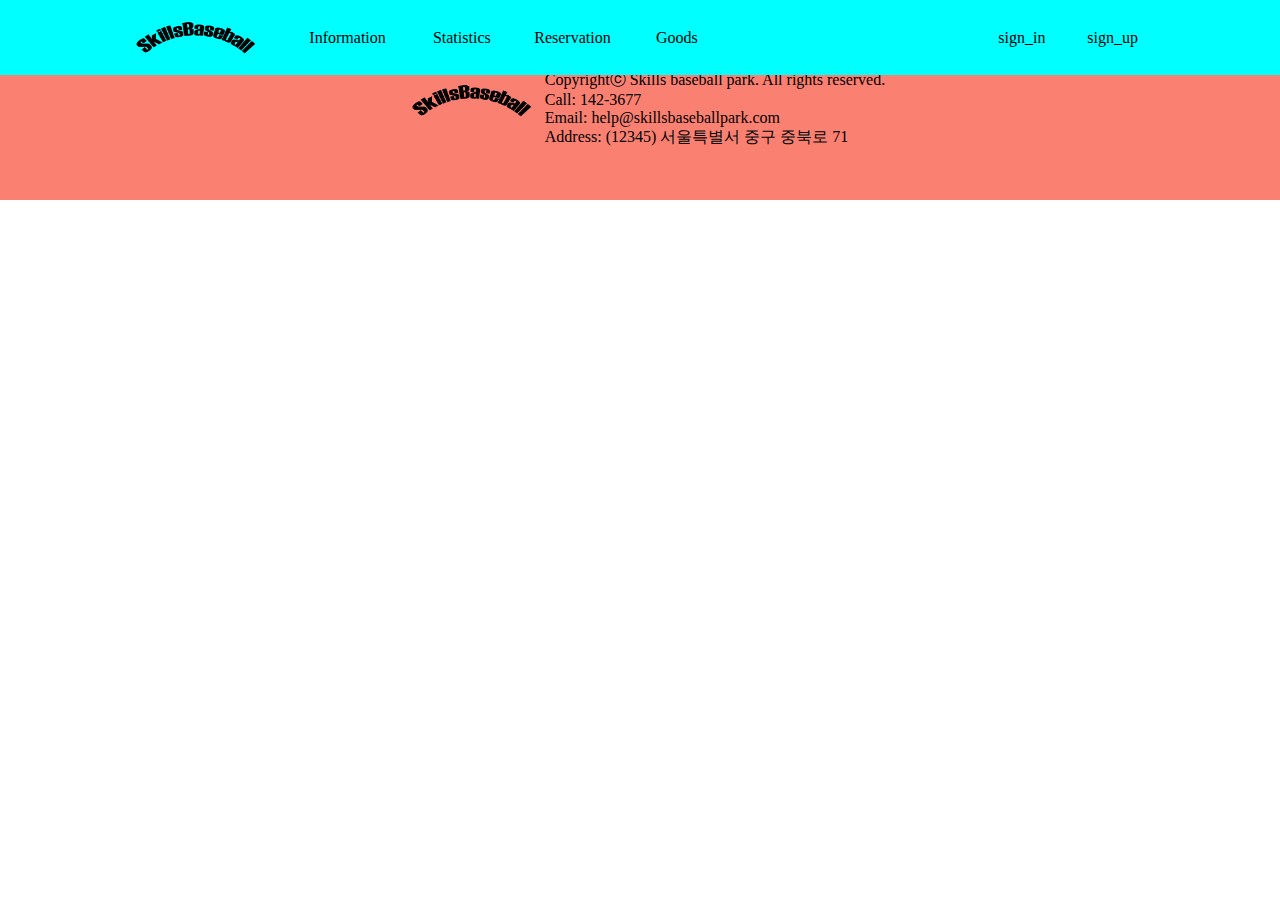
==== index.html @ df0cff14 "헤더, 푸터" ====
<!DOCTYPE html>
<html lang="ko">

<head>
    <meta charset="UTF-8">
    <meta name="viewport" content="width=device-width, initial-scale=1.0">
    <title>Skillsbaseball</title>
    <link rel="stylesheet" href="./style.css">
</head>

<body>
    <header>
        <div>
            <img class="logo" src="./logo.png" alt="">
            <ul>
                <li><a title="Information" href="#">Information</a></li>
                <li><a title="Statistics" href="#">Statistics</a></li>
                <li><a title="Reservation" href="#">Reservation</a></li>
                <li><a title="Goods" href="#">Goods</a></li>
            </ul>
        </div>
        <ul class="sing">
            <li><a title="sign_in" href="#">sign_in</a></li>
            <li><a title="sign_up" href="#">sign_up</a></li>
        </ul>
    </header>
    <main>
        
    </main>
    <footer>
        <img class="logo" src="./logo.png" alt="">
        <p>
            [Copyright]<br>
            Copyrightⓒ Skills baseball park. All rights reserved.<br>
            Call: 142-3677<br>
            Email: help@skillsbaseballpark.com<br>
            Address: (12345) 서울특별서 중구 중북로 71<br>
        </p>
    </footer>
</body>

</html>
---- style.css ----
/* 공통 영역 시작 */
* {
    margin: 0px;
    padding: 0px;
}

li {
    list-style: none;
}

a {
    text-decoration: none;
}
/* 공통 영역 끝 */

/* 헤더 영역 시작 */
header {
    width: 100%;
    height: 75px;
    background-color: aqua;
    display: flex;
    align-items: center;
    position: fixed;
    justify-content: space-around;
}

header div {
    display: flex;
    align-items: center;
}

.logo {
    width: 150px;
    height: 75px;
}

header ul {
    display: flex;
    margin-left: 20px;
}

header ul li {
    margin-right: 20px;
    margin-left: 20px;
}

header ul li a {
    color: black;
}

header ul li a:hover {
    font-weight: 900;
}

header ul li a::after {
    content: attr(title);
    display: block;
    height: 0px;
    visibility: hidden;
    font-weight: 900;
}
/* 헤더 영역 끝 */

/* 푸터 영역 시작 */
footer {
    width: 100%;
    height: 200px;
    background-color: salmon;
    display: flex;
    align-items: center;
    justify-content: center;
}
/* 푸터 영역 끝 */
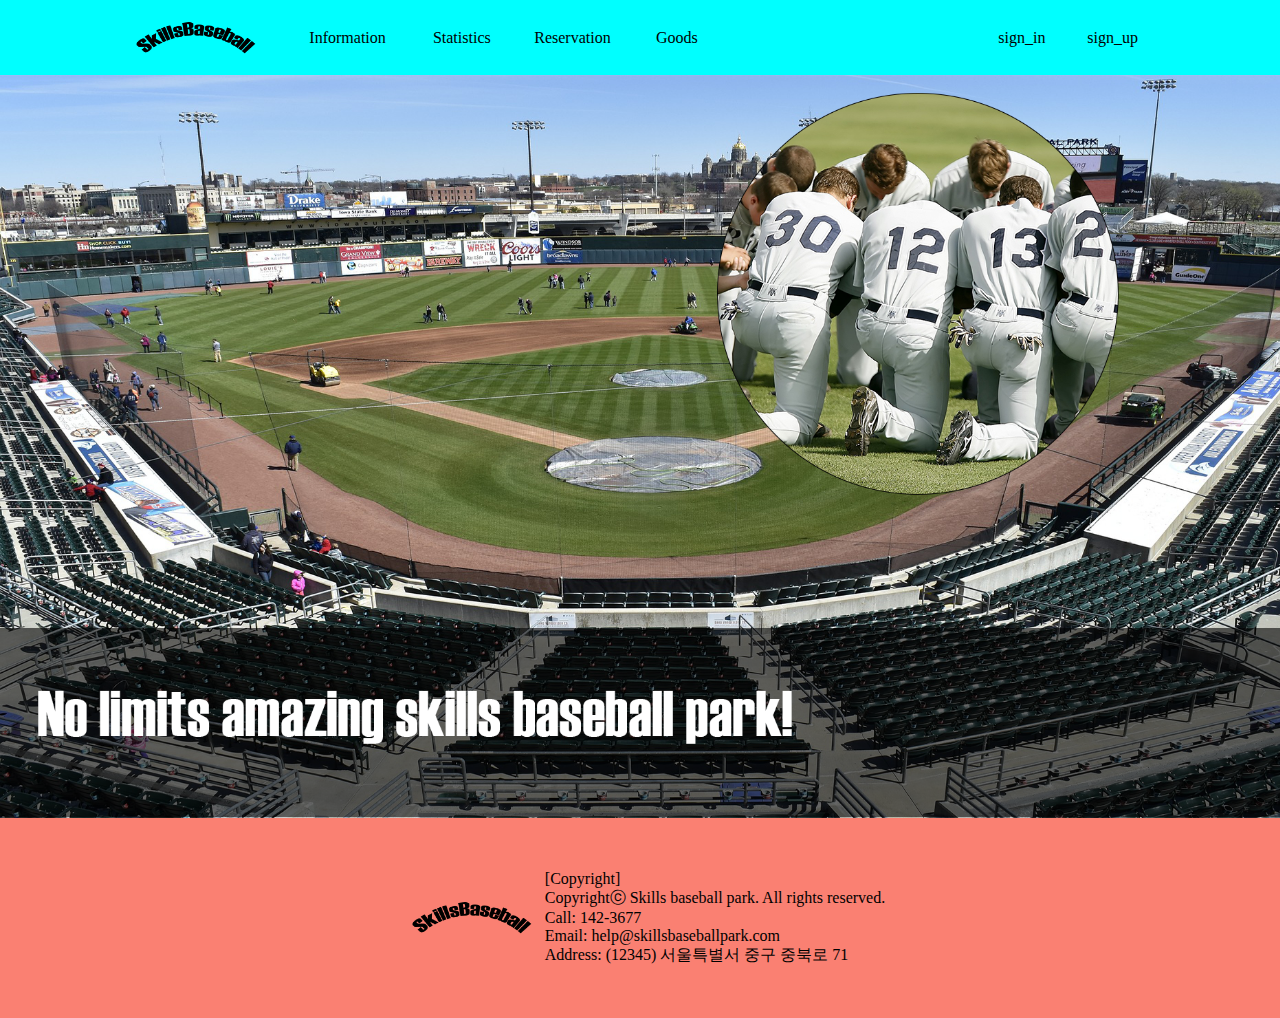
==== commit 1bf50ad0: "슬라이드 영역역" ====
--- a/index.html
+++ b/index.html
@@ -24,8 +24,15 @@
             <li><a title="sign_up" href="#">sign_up</a></li>
         </ul>
     </header>
-    <main>
-        
+    <main id="container">
+        <div class="slider">
+            <div id="carousel">
+                <img src="./img/slide1.png" alt="">
+                <img src="./img/slide2.png" alt="">
+                <img src="./img/slide3.png" alt="">
+                <img src="./img/slide4.png" alt="">
+            </div>
+        </div>
     </main>
     <footer>
         <img class="logo" src="./logo.png" alt="">
--- a/style.css
+++ b/style.css
@@ -11,6 +11,7 @@
 a {
     text-decoration: none;
 }
+
 /* 공통 영역 끝 */
 
 /* 헤더 영역 시작 */
@@ -22,6 +23,7 @@
     align-items: center;
     position: fixed;
     justify-content: space-around;
+    z-index: 1;
 }
 
 header div {
@@ -59,7 +61,65 @@
     visibility: hidden;
     font-weight: 900;
 }
+
 /* 헤더 영역 끝 */
+
+/* 메인 영역 시작 */
+#container {
+    width: 1320px;
+    height: 100%;
+    background-color: aquamarine;
+    margin: 0 auto;
+}
+
+#carousel {
+    display: flex;
+}
+
+#carousel img {
+    width: 100%;
+}
+
+.slider {
+    overflow: hidden;
+    padding-top: 75px;
+}
+
+#carousel {
+    animation-name: SlideAnimation;
+    animation: SlideAnimation 8.5s linear infinite;
+}
+
+@keyframes SlideAnimation {
+
+    0%,
+    20% {
+        transform: translateX(0);
+    }
+
+    22%,
+    42% {
+        transform: translateX(-1320px);
+    }
+
+    44%,
+    64% {
+        transform: translateX(-2640px);
+    }
+
+    66%,
+    86% {
+        transform: translateX(-3960px);
+    }
+
+    88%,
+    100% {
+        transform: translateX(-0px);
+    }
+}
+
+
+/* 메인 영역 끝 */
 
 /* 푸터 영역 시작 */
 footer {
@@ -70,4 +130,5 @@
     align-items: center;
     justify-content: center;
 }
-/* 푸터 영역 끝 */
+
+/* 푸터 영역 끝 */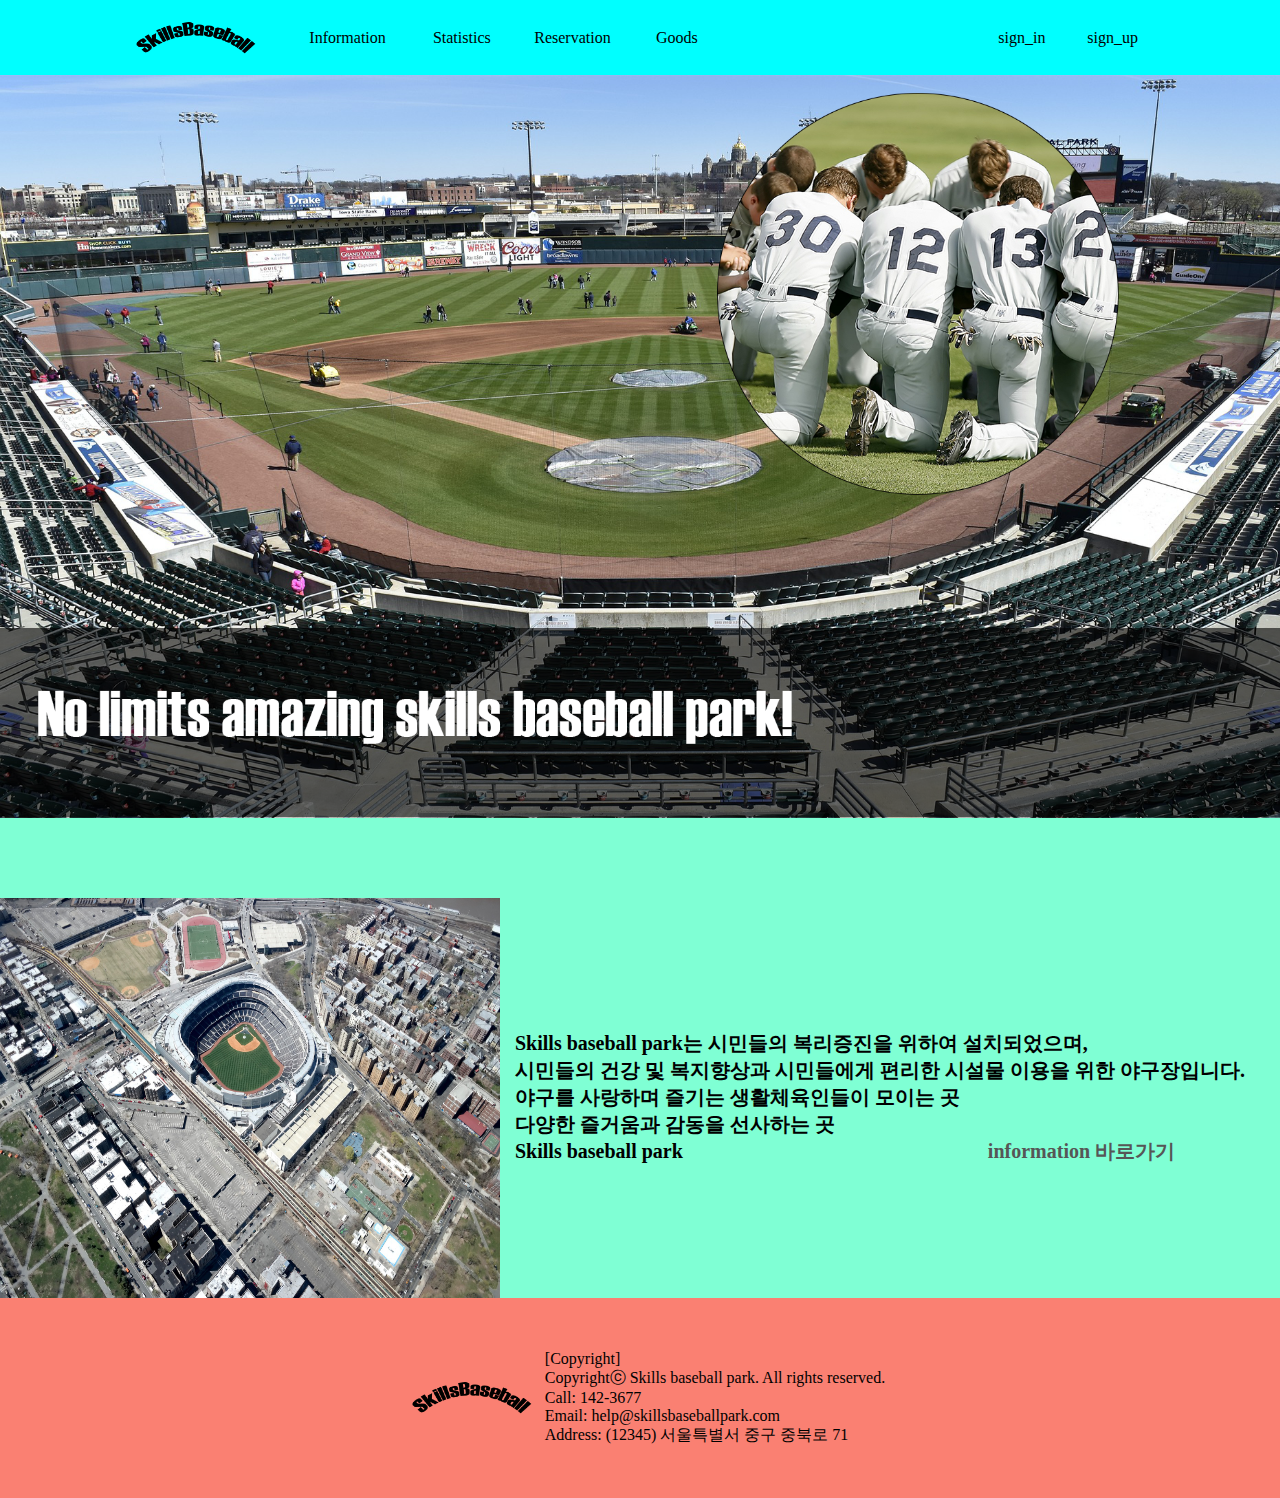
==== commit d88f7274: "information 영역역" ====
--- a/index.html
+++ b/index.html
@@ -25,6 +25,7 @@
         </ul>
     </header>
     <main id="container">
+        <!-- 슬라이더 시작 -->
         <div class="slider">
             <div id="carousel">
                 <img src="./img/slide1.png" alt="">
@@ -32,6 +33,19 @@
                 <img src="./img/slide3.png" alt="">
                 <img src="./img/slide4.png" alt="">
             </div>
+        </div>
+        <!-- information 시작 -->
+        <div id="information_area">
+            <img src="./선수제공파일/images/02.jpg" alt="">
+            <span>
+                Skills baseball park는 시민들의 복리증진을 위하여 설치되었으며,<br>
+                시민들의 건강 및 복지향상과 시민들에게 편리한 시설물 이용을 위한 야구장입니다.<br>
+
+                야구를 사랑하며 즐기는 생활체육인들이 모이는 곳<br>
+                다양한 즐거움과 감동을 선사하는 곳<br>
+
+                Skills baseball park <a href="#">information 바로가기</a>
+            </span>
         </div>
     </main>
     <footer>
--- a/style.css
+++ b/style.css
@@ -118,7 +118,34 @@
     }
 }
 
+/* information 시작 */
+#information_area {
+    margin-top: 80px;
+    display: flex;
+    align-items: center;
+}
 
+#information_area img {
+    width: 500px;
+    height: 400px;
+}
+
+#information_area span {
+    margin-left: 15px;
+    font-weight: 900;
+    font-size: 20px;
+}
+
+#information_area span a {
+    margin-left: 300px;
+    color: rgb(86, 86, 86);
+}
+
+#information_area span a:hover {
+    color: black;
+}
+
+/* information 끝 */
 /* 메인 영역 끝 */
 
 /* 푸터 영역 시작 */
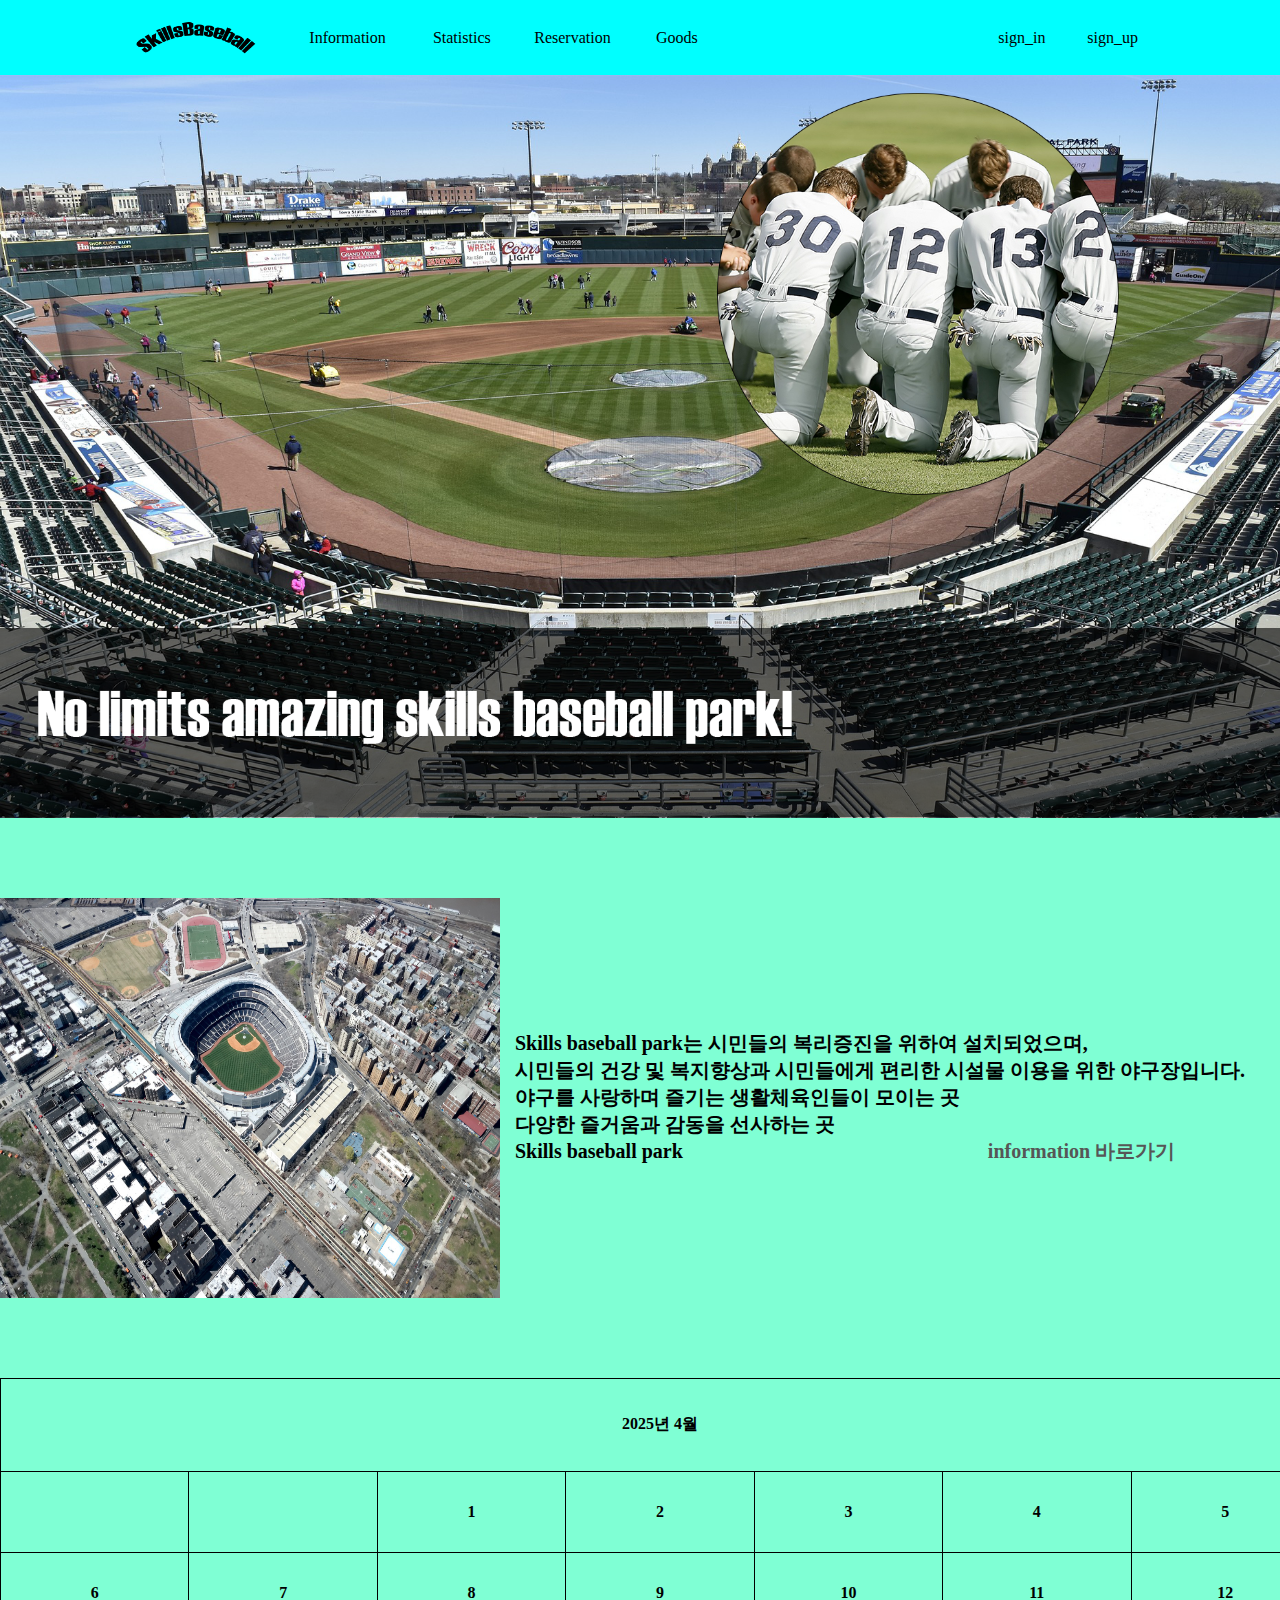
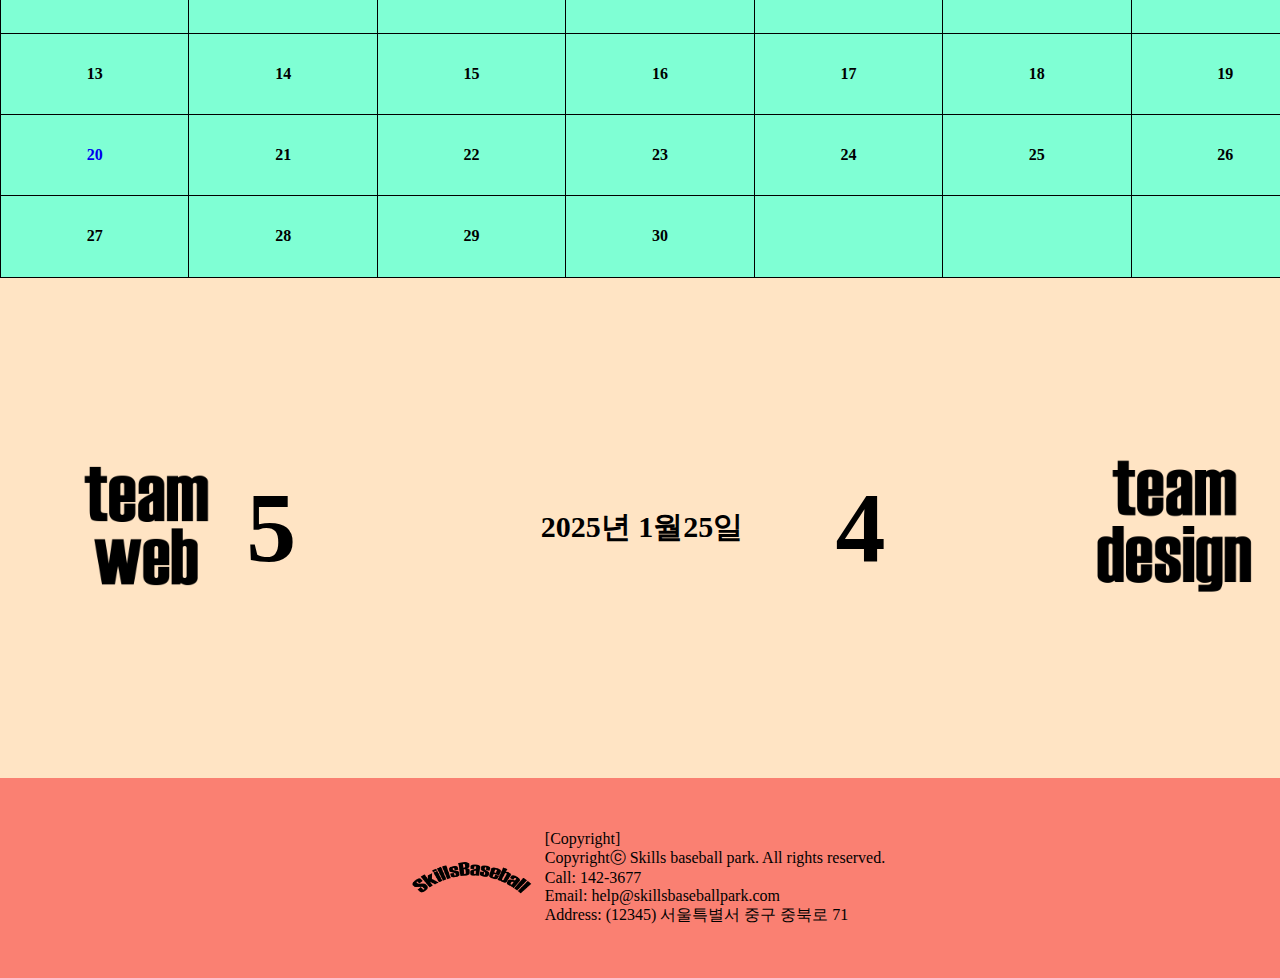
==== commit fa24178f: "game schedule 영역역" ====
--- a/index.html
+++ b/index.html
@@ -47,6 +47,73 @@
                 Skills baseball park <a href="#">information 바로가기</a>
             </span>
         </div>
+        <!-- game_schedule 시작 -->
+        <table id="game_schedule">
+            <tr >
+                <th colspan="7">2025년 4월</th>
+            </tr>
+            <tr>
+                <th></th>
+                <th></th>
+                <th>1</th>
+                <th>2</th>
+                <th>3</th>
+                <th>4</th>
+                <th>5</th>
+            </tr>
+            <tr>
+                <th>6</th>
+                <th>7</th>
+                <th>8</th>
+                <th>9</th>
+                <th>10</th>
+                <th>11</th>
+                <th>12</th>
+            </tr>
+            <tr>
+                <th>13</th>
+                <th>14</th>
+                <th>15</th>
+                <th>16</th>
+                <th>17</th>
+                <th>18</th>
+                <th>19</th>
+            </tr>
+            <tr>
+                <th><a href="#modal">20</a></th>
+                <th>21</th>
+                <th>22</th>
+                <th>23</th>
+                <th>24</th>
+                <th>25</th>
+                <th>26</th>
+            </tr>
+            <tr>
+                <th>27</th>
+                <th>28</th>
+                <th>29</th>
+                <th>30</th>
+                <th></th>
+                <th></th>
+                <th></th>
+            </tr>
+        </table>
+        <!-- 금일 게임 현황 시작 -->
+        <div class="today_game">
+            <ul>
+                <li>
+                    <img src="./team_web.png" alt="">
+                </li>
+                <li class="game_score" title="five">5</li>
+            </ul>
+            <ul class="game_date">
+                <li>2025년 1월25일</li>
+            </ul>
+            <ul>
+                <li class="game_score" title="four">4</li>
+                <li><img src="./team_design.png" alt=""></li>
+            </ul>
+        </div>
     </main>
     <footer>
         <img class="logo" src="./logo.png" alt="">
@@ -58,6 +125,14 @@
             Address: (12345) 서울특별서 중구 중북로 71<br>
         </p>
     </footer>
+    <!-- 모달 시작 -->
+    <div id="modal" class="modal">
+        <div class="modal-content">
+            <h1>2025년 4월 20일</h1>
+            <img src="./img/pic.png" alt="">
+            <a href="#"><span>닫기</span></a>
+        </div>
+    </div>
 </body>
 
 </html>--- a/style.css
+++ b/style.css
@@ -24,6 +24,8 @@
     position: fixed;
     justify-content: space-around;
     z-index: 1;
+    top: 0;
+    left: 0;
 }
 
 header div {
@@ -146,6 +148,117 @@
 }
 
 /* information 끝 */
+
+/* game_schedule 시작 */
+#game_schedule {
+    width: 100%;
+    height: 500px;
+    margin-top: 80px;
+    border: solid 1px black;
+    border-collapse: collapse;
+}
+
+#game_schedule th {
+    border: solid 1px black;
+}
+
+#schedule_title {
+    font-weight: 900;
+
+}
+
+/* game_schedule 끝 */
+
+/* 모달 시작 */
+#modal {
+    display: none;
+    background: rgba(0, 0, 0, 0.5);
+    opacity: 0;
+    transition: opacity 0.3s ease;
+    position: fixed;
+    top: 0;
+    left: 0;
+    z-index: 2;
+    width: 100%;
+    height: 100%;
+    margin: 0 auto;
+}
+
+#modal:target {
+    opacity: 1;
+    display: block;
+}
+
+.modal-content {
+    width: 600px;
+    height: 400px;
+    background-color: yellowgreen;
+    text-align: center;
+    justify-content: center;
+    align-items: center;
+    border-radius: 10%;
+    margin: 0 auto;
+}
+
+.modal-content h1 {
+    padding-top: 15px;
+}
+
+.modal-content img {
+    width: 100%;
+    height: 300px;
+}
+
+.modal-content span {
+    padding: 10px;
+    background-color: white;
+    border-radius: 10px;
+}
+
+/* 모달 끝 */
+
+/* 금일 게임 현황 시작 */
+.today_game {
+    width: 100%;
+    height: 500px;
+    display: flex;
+    background-color: bisque;
+    justify-content: space-around;
+    align-items: center;
+}
+
+.today_game img {
+    width: 200px;
+    height: 200px;
+}
+
+.today_game ul {
+    display: flex;
+    align-items: center;
+}
+
+.game_score {
+    font-size: 100px;
+    font-weight: 900;
+}
+
+.game_date {
+    font-size: 30px;
+    font-weight: 900;
+}
+
+.game_score:hover {
+    font-size: 130px;
+}
+
+.game_score::after {
+    content: attr(title);
+    display: block;
+    height: 0px;
+    visibility: hidden;
+    font-size: 130px;
+}
+/* 금일 게임 현황 끝 */
 /* 메인 영역 끝 */
 
 /* 푸터 영역 시작 */
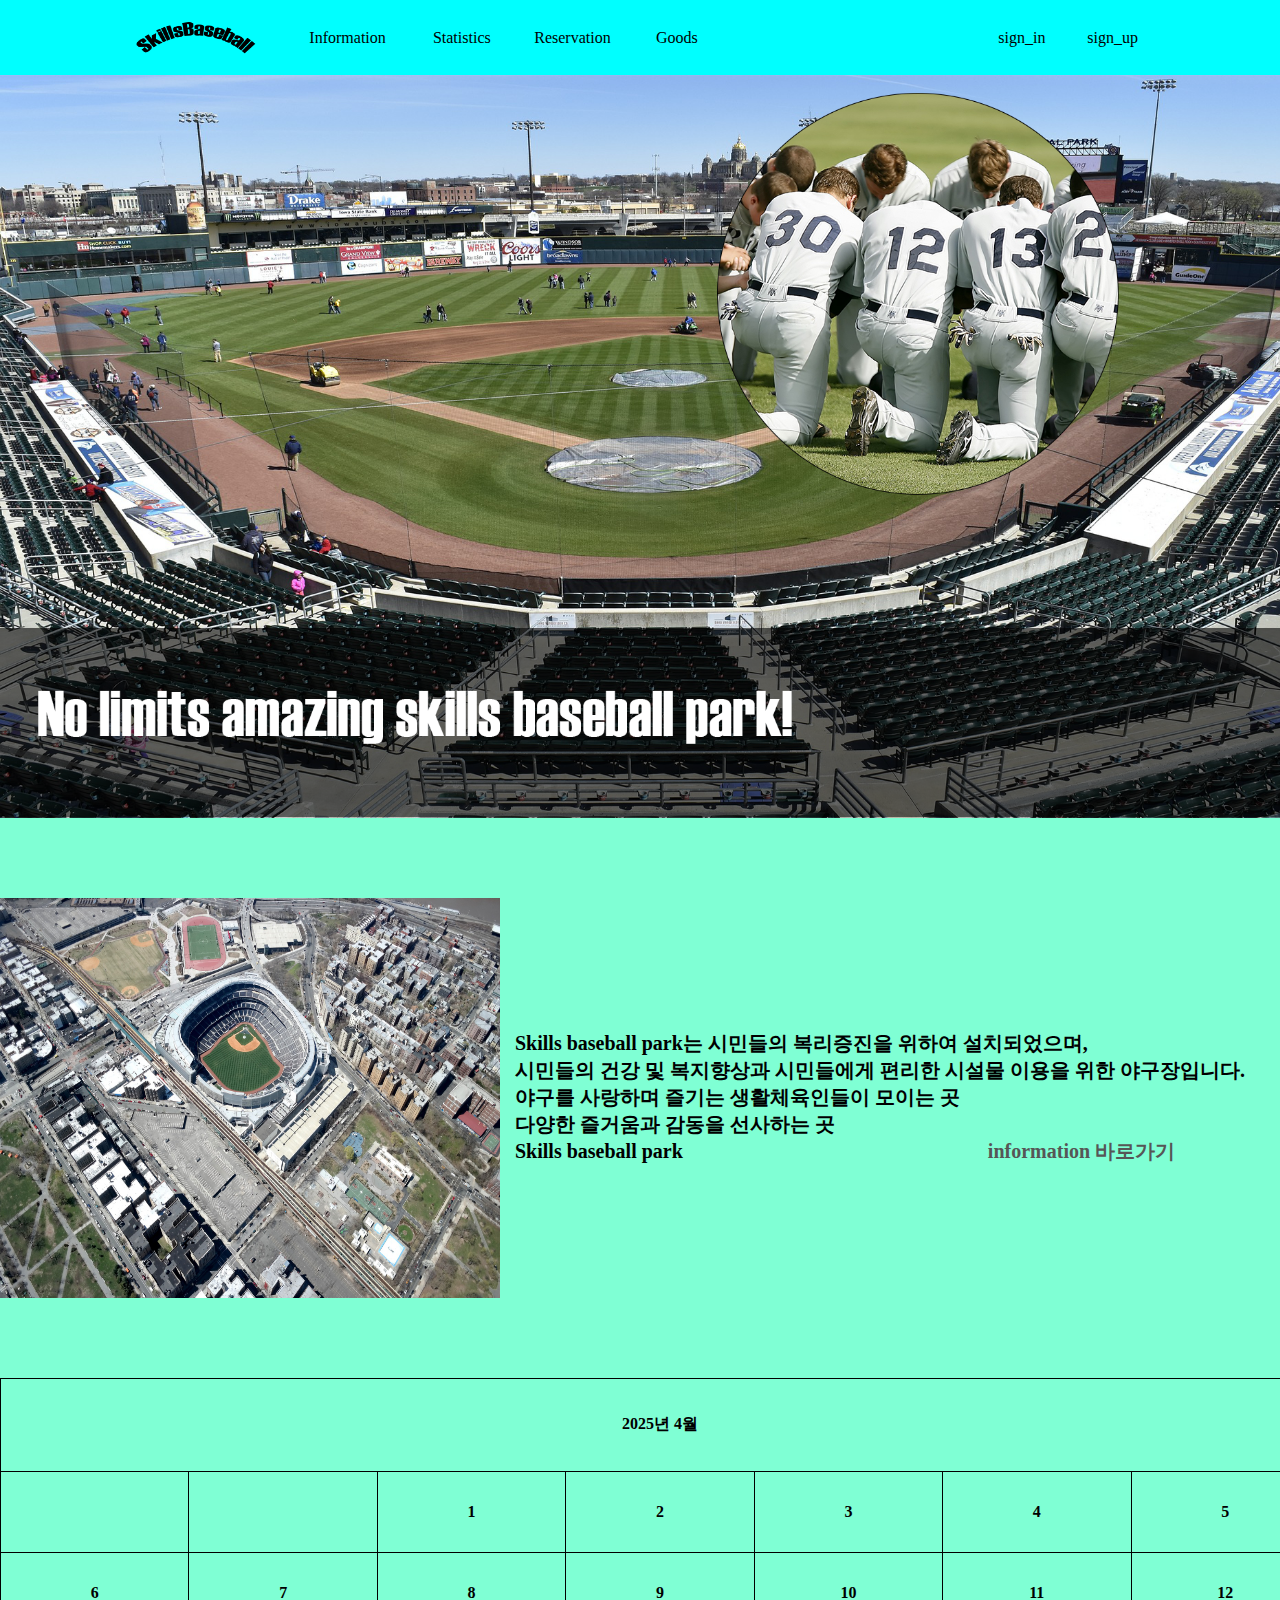
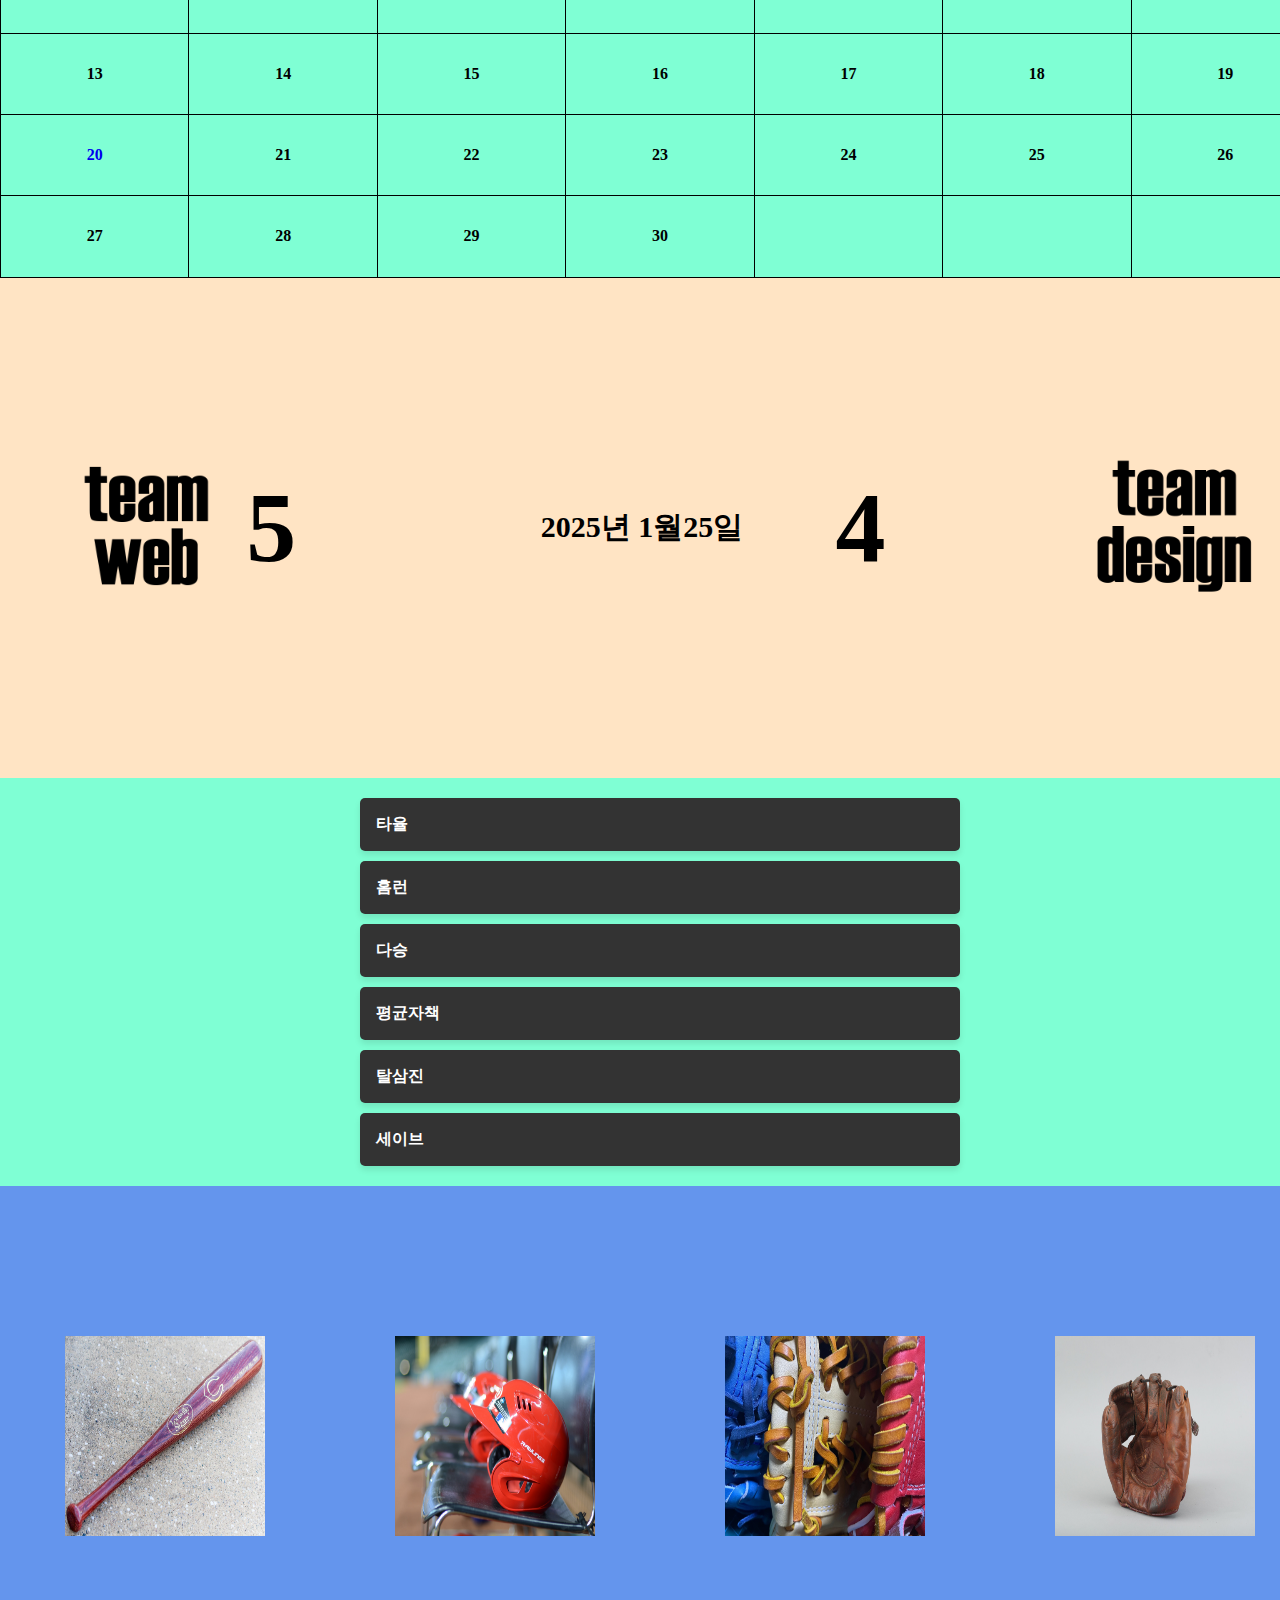
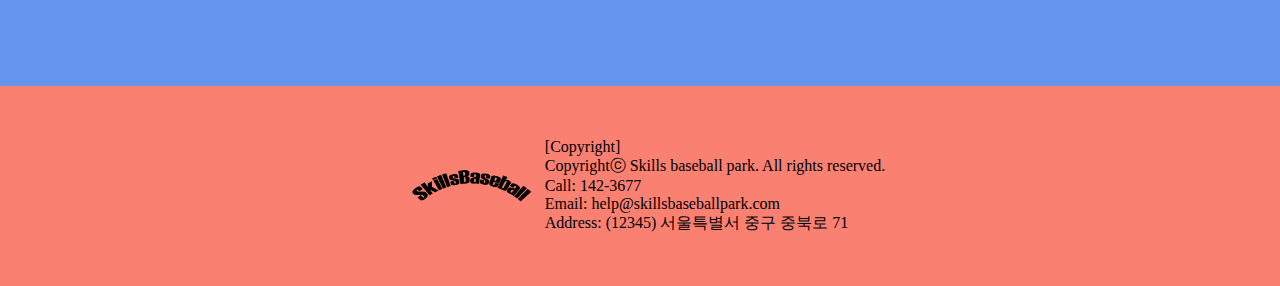
==== commit 060e1b43: "top5, goods 영역" ====
--- a/index.html
+++ b/index.html
@@ -49,7 +49,7 @@
         </div>
         <!-- game_schedule 시작 -->
         <table id="game_schedule">
-            <tr >
+            <tr>
                 <th colspan="7">2025년 4월</th>
             </tr>
             <tr>
@@ -113,6 +113,77 @@
                 <li class="game_score" title="four">4</li>
                 <li><img src="./team_design.png" alt=""></li>
             </ul>
+        </div>
+        <!-- ranking 영역 시작 -->
+        <!-- <div class="ranking_area">
+            <div>
+                <a href="#" class="ranking_a">나이트리그</a>
+                <ul>
+                    <li>투수순위</li>
+                    <li>타자순위</li>
+                </ul>
+            </div>
+            <a href="#" class="ranking_a">주말리그</a>
+            <a href="#" class="ranking_a">새벽리그</a>
+        </div> -->
+        <!-- top5 영역 시작 -->
+        <div class="accordion-container">
+            <div class="accordion">
+                <input type="checkbox" id="accordion1">
+                <label class="accordion-label" for="accordion1">타율</label>
+                <div class="accordion-content">
+                    (1위) 일타율, (2위) 이타율, (3위) 삼타율, (4위) 사타율, (5위) 오타율
+                </div>
+            </div>
+
+            <div class="accordion">
+                <input type="checkbox" id="accordion2">
+                <label class="accordion-label" for="accordion2">홈런</label>
+                <div class="accordion-content">
+                    (1위) 일홈런, (2위) 이홈런, (3위) 삼홈런, (4위) 사홈런, (5위) 오홈런
+                </div>
+            </div>
+
+            <div class="accordion">
+                <input type="checkbox" id="accordion3">
+                <label class="accordion-label" for="accordion3">다승</label>
+                <div class="accordion-content">
+                    (1위) 일다승, (2위) 이다승, (3위) 삼다승, (4위) 사다승, (5위) 오다승
+                </div>
+            </div>
+
+            <div class="accordion">
+                <input type="checkbox" id="accordion4">
+                <label class="accordion-label" for="accordion4">평균자책</label>
+                <div class="accordion-content">
+                    (1위) 일평자, (2위) 이평자, (3위) 삼평자, (4위) 사평자, (5위) 오평자
+                </div>
+            </div>
+
+            <div class="accordion">
+                <input type="checkbox" id="accordion5">
+                <label class="accordion-label" for="accordion5">탈삼진</label>
+                <div class="accordion-content">
+                    (1위) 일삼진, (2위) 이삼진, (3위) 삼삼진, (4위) 사삼진, (5위) 오삼진
+                </div>
+            </div>
+
+            <div class="accordion">
+                <input type="checkbox" id="accordion6">
+                <label class="accordion-label" for="accordion6">세이브</label>
+                <div class="accordion-content">
+                    (1위) 일세이, (2위) 이세이, (3위) 삼세이, (4위) 사세이, (5위) 오세이
+                </div>
+            </div>
+        </div>
+        <!-- 갤러리 영역 시작 -->
+         
+        <!-- 굿즈 영역 시작 -->
+        <div class="goods_area">
+            <img class="goods_imp" src="./선수제공파일/images/28.jpg" alt="">
+            <img src="./선수제공파일/images/24.jpg" alt="">
+            <img src="./선수제공파일/images/26.jpg" alt="">
+            <img src="./선수제공파일/images/34.jpg" alt="">
         </div>
     </main>
     <footer>
--- a/style.css
+++ b/style.css
@@ -258,7 +258,96 @@
     visibility: hidden;
     font-size: 130px;
 }
+
 /* 금일 게임 현황 끝 */
+
+/* ranking 영역 시작 */
+/* .ranking_area {
+    display: flex;
+    justify-content: center;
+}
+
+.ranking_a {
+    margin:  10px;
+    padding: 20px;
+    background-color: salmon;
+    border-radius: 10px;
+    color: black;
+} */
+/* ranking 영역 끝 */
+
+/* top5 영역 시작 */
+.accordion-container {
+    max-width: 600px;
+    margin: 20px auto;
+    font-family: Arial, sans-serif;
+}
+
+.accordion {
+    margin-bottom: 10px;
+    border-radius: 5px;
+    overflow: hidden;
+    box-shadow: 0 4px 6px rgba(0, 0, 0, 0.1);
+}
+
+.accordion input {
+    position: absolute;
+    opacity: 0;
+    z-index: -1;
+}
+
+.accordion-label {
+    display: flex;
+    align-items: center;
+    justify-content: space-between;
+    padding: 1em;
+    background-color: #333;
+    color: #fff;
+    font-weight: bold;
+    cursor: pointer;
+    transition: background-color 0.3s;
+}
+
+.accordion-label:hover {
+    background-color: #555;
+}
+
+.accordion-content {
+    max-height: 0;
+    padding: 0 1em;
+    background-color: #f9f9f9;
+    color: #333;
+    font-size: 0.9em;
+    overflow: hidden;
+    transition: all 0.3s ease;
+}
+
+.accordion input:checked~.accordion-content {
+    max-height: 200px;
+    padding: 1em;
+}
+/* top5 영역 끝 */
+
+/* 굿즈 영역 시작 */
+.goods_area {
+    width: 100%;
+    height: 500px;
+    background-color: cornflowerblue;
+    display: flex;
+    justify-content: center;
+    align-items: center;
+    justify-content: space-around;
+}
+
+.goods_imp {
+    cursor: crosshair;
+}
+
+.goods_area img {
+    width: 200px;
+    height: 200px;
+}
+/* 굿즈 영역 끝 */
 /* 메인 영역 끝 */
 
 /* 푸터 영역 시작 */
